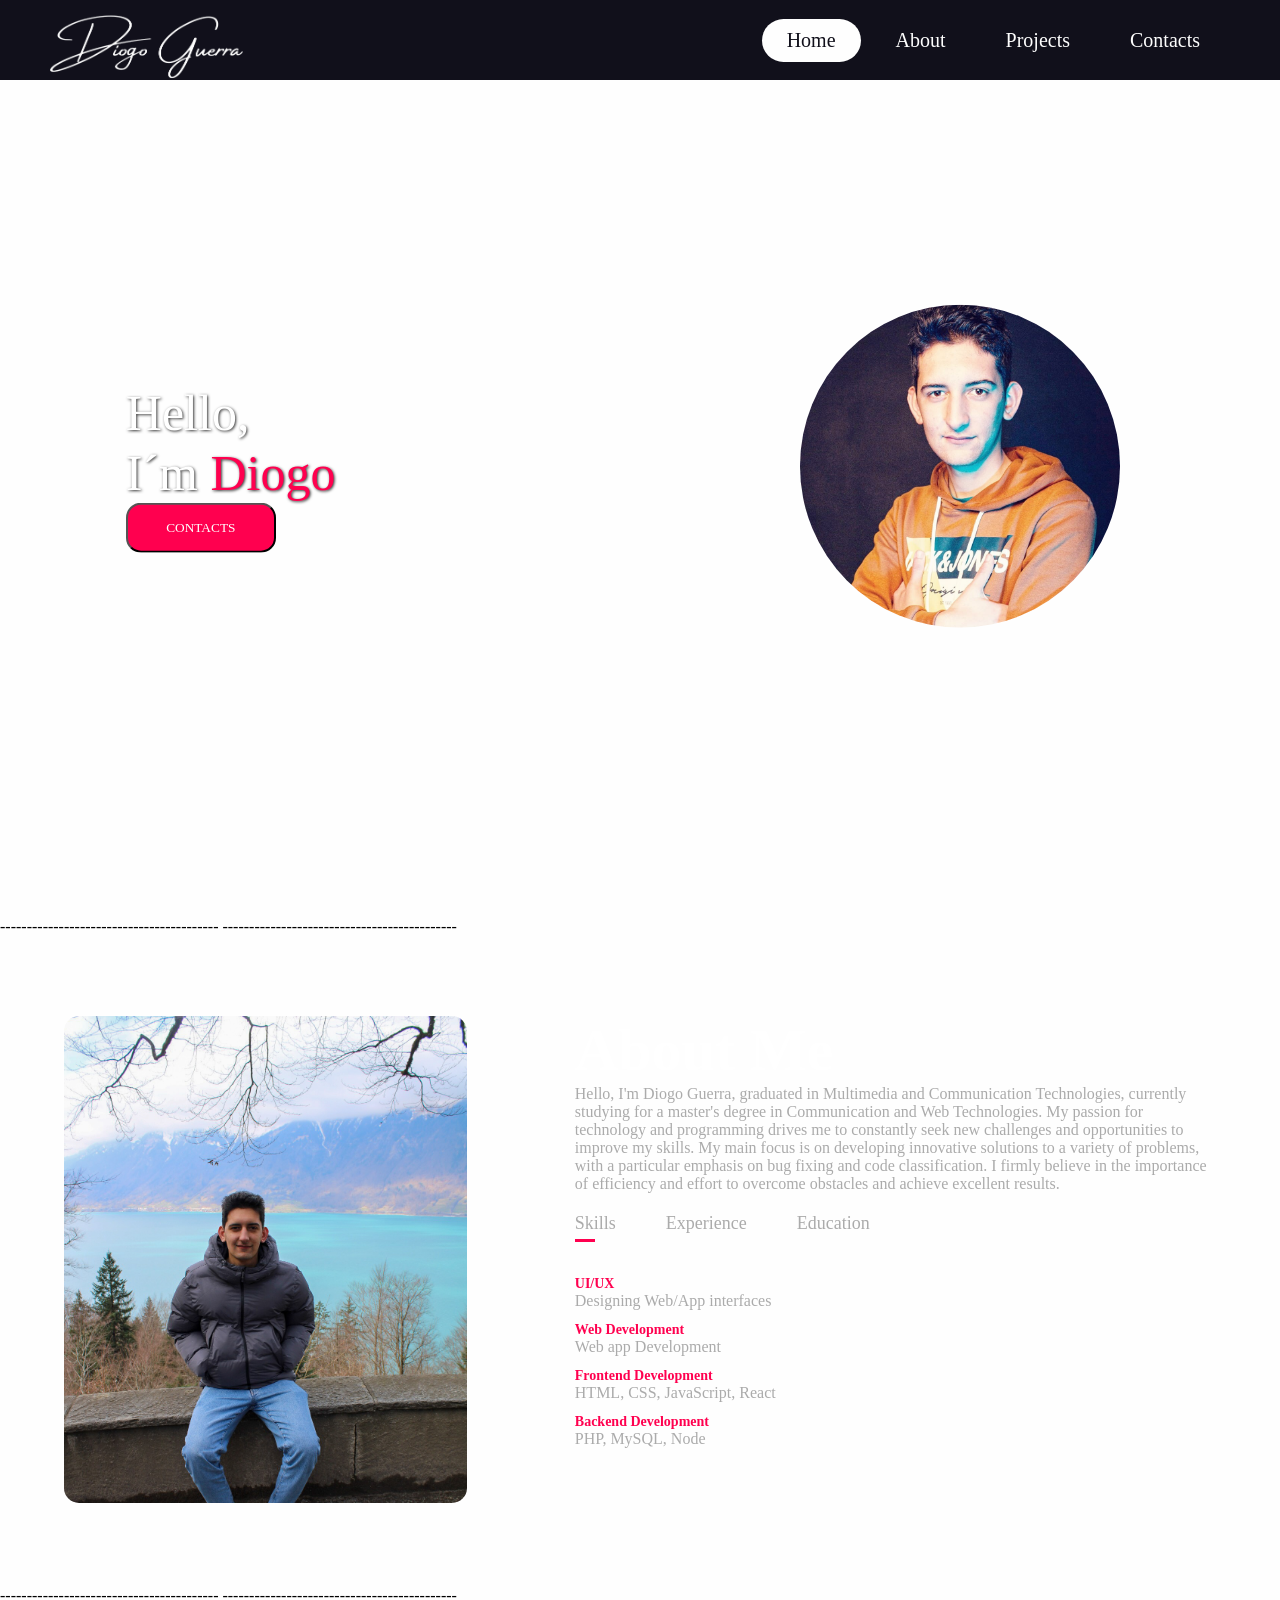
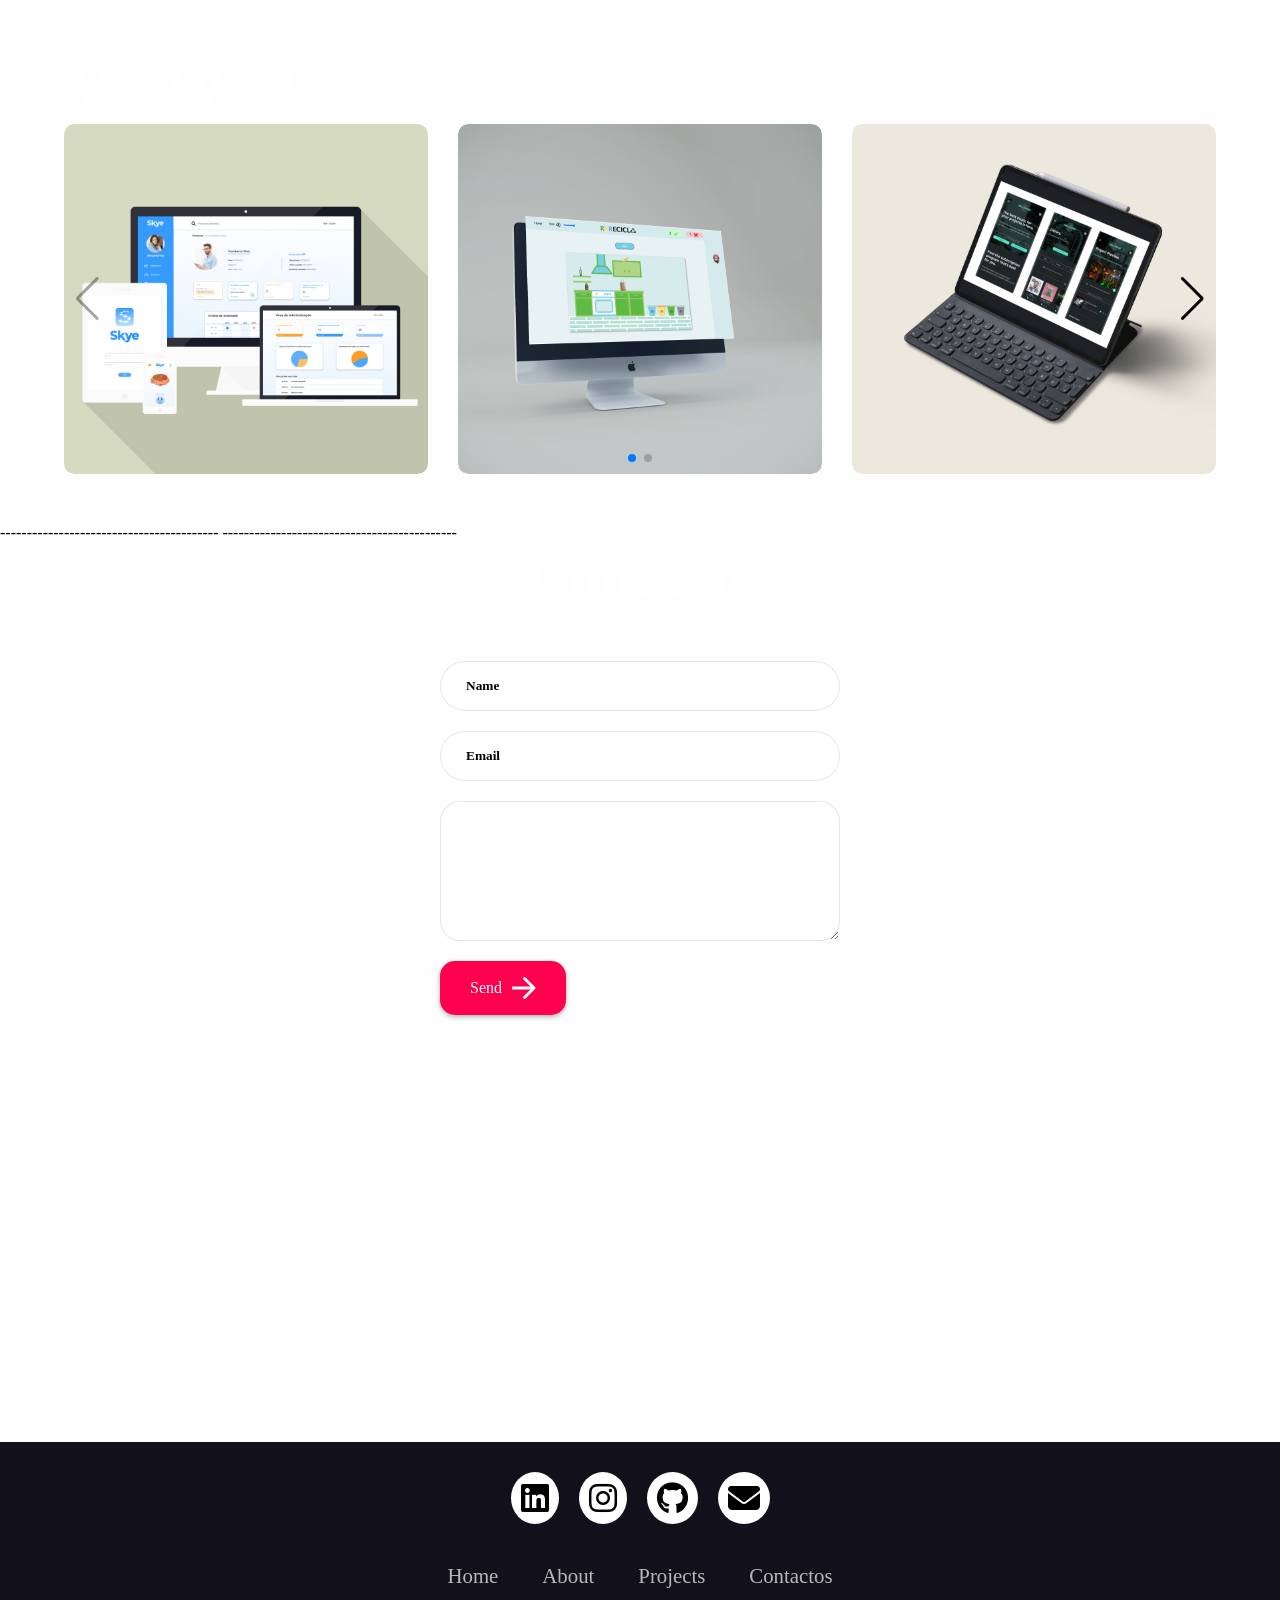
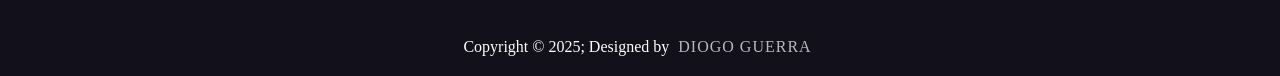
==== portfolio.html @ fce6efc9 "Add new images and configuration files for lightbox2 integration" ====
<!DOCTYPE html>
<html lang="pt">
<head>
    <meta charset="UTF-8">
    <meta name="viewport" content="width=device-width, initial-scale=1.0, maximum-scale=1.0, user-scaleable=no">
    <title>Portfolio - Diogo Guerra</title>
    <link rel="stylesheet" href="styles.css">
    <link rel="stylesheet" href="https://cdn.jsdelivr.net/npm/swiper/swiper-bundle.min.css" />


    <link rel="stylesheet" href="lightbox.min.css">

    <link rel="stylesheet" href="https://cdnjs.cloudflare.com/ajax/libs/font-awesome/6.5.2/css/all.min.css" integrity="sha512-SnH5WK+bZxgPHs44uWIX+LLJAJ9/2PkPKZ5QiAj6Ta86w+fsb2TkcmfRyVX3pBnMFcV7oQPJkl9QevSCWr3W6A==" crossorigin="anonymous" referrerpolicy="no-referrer" />
</head>
<body>
    <!-- Video Background Container that will span multiple sections -->
    <div class="background-video-container">
        <video autoplay loop muted class="background-video">
            <source src="videos/Star background.mp4" type="video/mp4">
        </video>
    </div>

    <header>
        <div class="logo">
            <a href="#home">
                <img style="max-width: 200px; max-height: 200px; margin-bottom: 20px;" src="imagens/assinatura.png" alt="Logo">
            </a>
        </div>
        <div class="hamburguer">
            <div class="line"></div>
            <div class="line"></div>
            <div class="line"></div>
        </div>
        <nav class="nav-bar">
            <ul>
                <li><a href="#home" class="active">Home</a></li>
                <li><a href="#about">About</a></li>
                <li><a href="#projects">Projects</a></li>
                <li><a href="#contacts">Contacts</a></li>
            </ul>
        </nav>
    </header>

    ----------------------------------------- <!-- Home Section -->--------------------------------------------


    <section id="home" class="video-background-section">
        <div class="box">
            <div class="text">
                <p> Hello,<br>I´m <span class="red-text">Diogo</span></p>
                <a href="#contacts" style="cursor: pointer;"><button style="cursor: pointer;">CONTACTS</button></a>
            </div>
            <div class="conteudo">
                <img src="imagens/Foto_perfil.jpg" alt="Profile Picture">
            </div>
        </div>
    </section>

----------------------------------------- <!-- About Section -->--------------------------------------------
    <div id="about">
        <div class="container" >
            <div class="row">
                <div class="about-col-1">
                    <img src="imagens/profile_img_about.jpg" alt="Profile Picture">
                </div>
                <div class="about-col-2">
                    <h1 class="sub-title">About Me</h1>
                    <p>Hello, I'm Diogo Guerra, graduated in Multimedia and Communication Technologies, currently studying for a master's degree in Communication and Web Technologies. My passion for technology and programming drives me to constantly seek new challenges and opportunities to improve my skills.

                        My main focus is on developing innovative solutions to a variety of problems, with a particular emphasis on bug fixing and code classification. I firmly believe in the importance of efficiency and effort to overcome obstacles and achieve excellent results.</p>

                    <div class="tab-titles">
                        <p class="tab-links active-link" onclick="opentab('skills')">Skills</p>
                        <p class="tab-links" onclick="opentab('experience')">Experience</p>
                        <p class="tab-links" onclick="opentab('education')">Education</p>
                    </div>

                    <div class="tab-contents active-tab" id="skills">
                        <ul>
                            <li><span>UI/UX</span><br>Designing Web/App interfaces</li>
                            <li><span>Web Development</span><br>Web app Development</li>
                            <li><span>Frontend Development</span><br>HTML, CSS, JavaScript, React</li>
                            <li><span>Backend Development</span><br>PHP, MySQL, Node</li>

                        </ul>
                    </div>

                    <div class="tab-contents" id="experience">
                        <ul>
                            <li><span>2024</span><br>Internship - Wordpress Developer at ISQCTAG</li>
                            <li><span>2024</span><br>Internship - Web Developer at Câmara Municipal de Monção</li>
                        </ul> 
                    </div>

                    <div class="tab-contents" id="education">
                        <ul>
                            <li><span>2021 - 2024</span><br>Degree in Multimedia Communication Technologies</li>
                            <li><span>2024 - Current</span><br>Master in Communication and Web Technologies</li>
                        </ul>
                    </div>
                    
                </div>
            </div>
        </div>
    </div>

    ----------------------------------------- <!-- Projects Section -->--------------------------------------------
    <div  id="projects">
        <div class="container">
            <h1 class="sub-title">My Work</h1>
    
            <!-- Swiper Container -->
            <div class="swiper mySwiper">
                <div class="swiper-wrapper">
                    <div class="swiper-slide">
                        <div class="work">
                            <img src="imagens/flat-devices-mockup.png" alt="Project 1">
                            <div class="layer">
                                <h3>Skye</h3>
                                <p>Lorem Ipsum ....</p>
                                <a href="#"><i class="fas fa-external-link-alt"></i></a>
                            </div>
                        </div>
                    </div>
    
                    <div class="swiper-slide">
                        <div class="work">
                            <img src="imagens/recicla_mockup.png" alt="Project 2">
                            <div class="layer">
                                <h3>Recicla</h3>
                                <p>Lorem Ipsum ....</p>
                                <a href="#"><i class="fas fa-external-link-alt"></i></a>
                            </div>
                        </div>
                    </div>
    
                    <div class="swiper-slide">
                        <div class="work">
                            <img src="imagens/melodrop_mockup.png" alt="Project 3">
                            <div class="layer">
                                <h3>Melodrop</h3>
                                <p>Lorem Ipsum ....</p>
                                <a href="#"><i class="fas fa-external-link-alt"></i></a>
                            </div>
                        </div>
                    </div>
    
                    <div class="swiper-slide">
                        <div class="work">
                            <img src="imagens/cosmozone_multiple.png" alt="Project 4">
                            <div class="layer">
                                <h3>CosmoZone</h3>
                                <p>Lorem Ipsum ....</p>
                                <a href="#"><i class="fas fa-external-link-alt"></i></a>
                            </div>
                        </div>
                    </div>
                </div>
    
                
                <div style="color: black;" class="swiper-button-next"></div>
                <div style="color: black;" class="swiper-button-prev"></div>
    
                
                <div  class="swiper-pagination"></div>
            </div>
        </div>
    </div>

   
    ----------------------------------------- <!-- Contacts Section -->--------------------------------------------

    <section id="contacts" class="contactos video-background-section" >
        <div class="contact-left-title" style="display: flex; justify-content: center; align-items: center; text-align: center; margin-bottom: 50px;">
            <h1 class="sub-title">Contacts</h1>
        </div>
        <div class="contact-container">
            <form action="https://api.web3forms.com/submit" method="POST" class="contact-left">
                <input type="hidden" name="access_key" value="b04d9338-ac57-45b5-b249-735be01ddca3">
                <input type="text" name="name" placeholder="Name" class="contact-inputs" required>
                <input type="email" name="email" placeholder="Email" class="contact-inputs" required>
                <textarea name="message" placeholder="" class="contact-inputs" required></textarea>
                <button type="submit" style="cursor: pointer;" class="contact-button">Send <img src="imagens/assets/arrow_icon.png"> </button>
            </form>
        </div>
    </section>
                    
    <footer>
       <div class="footer-container">
        <div class="social-icons">
            <a href="https://www.linkedin.com/in/diogo-guerra-2a3607280/"><i class="fa-brands fa-linkedin"></i></a>
            <a href="https://www.instagram.com/_diogo.guerra_/"><i class="fa-brands fa-instagram"></i></a>
            <a href="https://github.com/DiogoGuerra10"><i class="fa-brands fa-github"></i></a>
            <a href=mailto:"d.guerra@ua.pt"><i class="fa fa-envelope"></i></a>
        </div>

        <div class="footer-nav">
            <ul>
                <li>
                    <a href="#home">Home</a>
                    <a href="#about">About</a>
                    <a href="#projects">Projects</a>
                    <a href="#contacts">Contactos</a>
                </li>
            </ul>
        </div>
        <div class="footer-bottom">
            <p>Copyright &copy; 2025; Designed by <span class="designer"> Diogo Guerra</span></p>
       </div>
    </footer>

    <!-- Scripts -->
    <script src="js/Jquery.js"></script>
    <script src="lightbox.min.js"></script>
    <script src="https://ajax.googleapis.com/ajax/libs/jquery/3.5.1/jquery.min.js"></script>
    
    <script>
        hamburguer = document.querySelector(".hamburguer");
        hamburguer.onclick = function() {
            navBar = document.querySelector(".nav-bar");
            navBar.classList.toggle("active");
        }
        
        $(document).ready(function(){
          $("a").on('click', function(event) {
            if (this.hash !== "") {
              event.preventDefault();
              var hash = this.hash;
              $('html, body').animate({
                scrollTop: $(hash).offset().top
              }, 800, function(){
                window.location.hash = hash;
              });
            }
          });
        });

        $(document).on('click', '.project-filter li', function() {
            $(this).addClass('project-filter-active').siblings().removeClass('project-filter-active');
        });

        $(document).ready(function() {
            $('.list').click(function() {
                const value = $(this).attr('data-filter');
                $('.project-box').each(function() {
                    var filter = $(this).attr('data-filter');
                    if (value == 'todos') {
                        $('.project-box').show();
                    } else {
                        $('.project-box').not('.' + value).hide('1000');
                        $('.project-box').filter('.' + value).show('1000');
                    }
                });
            });
        });
    </script>

    <script>

        var tablinks = document.getElementsByClassName("tab-links");
        var tabcontents = document.getElementsByClassName("tab-contents");

        function opentab(tabname) {
            for (tablink of tablinks ) {
                tablink.classList.remove("active-link");
            }

            for (tabcontent of tabcontents ) {
                tabcontent.classList.remove("active-tab");
            }

            event.currentTarget.classList.add("active-link");
            document.getElementById(tabname).classList.add("active-tab");
        }
    </script>

<script src="https://cdn.jsdelivr.net/npm/swiper/swiper-bundle.min.js"></script>
<script>
    var swiper = new Swiper(".mySwiper", {
    slidesPerView: 3, 
    spaceBetween: 20,
    
    navigation: {
        nextEl: ".swiper-button-next",
        prevEl: ".swiper-button-prev",
    },
    pagination: {
        el: ".swiper-pagination",
        clickable: true,
    },
    
    breakpoints: {
        // Mobile
        320: {
            slidesPerView: 1,
            spaceBetween: 10
        },
        // Tablets
        768: {
            slidesPerView: 2,
            spaceBetween: 20
        },
        // Desktop
        1024: {
            slidesPerView: 3,
            spaceBetween: 30
        }
    }
});
</script>


</body>
</html>
---- styles.css ----
*{
    padding: 0;
    margin: 0;
    box-sizing: border-box;
    font-family: "Google Sans Regular";
    text-decoration: none;
    list-style: none;
    
}

body{
    background: #fefefe;
}


header{
    width: 100%;
    height: 80px;
    background: #11101b;
    display: flex;
    justify-content: space-between;
    align-items: center;
    padding: 0 100px;
    position: fixed;
    z-index: 1000;
}

.logo{
    color: #fefefe;
    font-size: 28px;
    font-weight: bold;
}

.hamburguer{
    display: none;
}
.logo a{
    color: inherit;
    text-decoration: none;
}

.nav-bar ul{
    display: flex;
}

.nav-bar ul li a{
    display: block;
    color: #fefefe;
    font-size: 20px;
    padding: 10px 25px;
    border-radius: 50px;
    transition: 0.2s;
    margin: 0 5px;

}

.nav-bar ul li a:hover{
    background: #fefefe;
    color: #11101b;
}

.nav-bar ul li a.active{
    color: #11101b;
    background: #fefefe;
}

footer{
    background-color: #11101b;
}
.footer-Container{
    width: 100%;
    padding: 70px 30px 20px ;
}
.social-icons{
    display: flex;
    justify-content: center;
    padding-top: 20px;
}
.social-icons a{
    text-decoration: none;
    padding:  10px;
    background-color: white;
    margin: 10px;
    border-radius: 50%;
}
.social-icons a i{
    font-size: 2em;
    color: black;
    opacity: 0,9;
}

.social-icons a:hover{
    background-color: #111;
    transition: 0.5s;
}
.social-icons a:hover i{
    color: white;
    transition: 0.5s;
}
.footer-nav{
    margin: 30px 0;
}
.footer-nav ul{
    display: flex;
    justify-content: center;
    list-style-type: none;
}
.footer-nav ul li a{
    color:white;
    margin: 20px;
    text-decoration: none;
    font-size: 1.3em;
    opacity: 0.7;
    transition: 0.5s;

}
.footer-nav ul li a:hover{
    opacity: 1;
}
.footer-bottom{
    background-color: #11101b;
    padding: 20px;
    text-align: center;
}
.footer-bottom p{
    color: white;
}
.designer{
    opacity: 0.7;
    text-transform: uppercase;
    letter-spacing: 1px;
    font-weight: 400;
    margin: 0px 5px;
}

section{
    width: 100%;
    height: 100vh;
    position: relative;
}

section div.background-section{
    width: 100%;
    height: 100%;
    position: absolute;
    z-index: 0;
}

.background-video {
    position: absolute;
    top: 0;
    left: 0;
    width: 100%;
    height: 100%;
    object-fit: cover;
    
}

section div.box{
    display: flex;
    align-items: center;
    justify-content: space-between;
    position: absolute;
    top: 50%;
    transform: translateY(-50%);
    right: 0;
    z-index: 1;
    width: 100%;
    text-align: center;
}

section div.box .text p{
    color:white;
    font-size: 50px;
    line-height: 60px;
    margin-left: 60%;
    white-space: nowrap;
}

section div.box .text button {
    margin-left: 60%;
    height: 50px;
    width: 150px;
    border-radius: 15px; 
    color: white;
    background-color: #ff004f;
}


section div.box .conteudo img{
    width: 50%;
    min-width: 300px;
    object-fit: cover;
    object-position: center;
}

.container {
    width: 90%;
    margin: 0 auto;
    display: flex;
    justify-content: space-between;
    align-items: center;
}



.conteudo {
    text-align: center;
    max-width: 50%;

}

.conteudo img {
    max-width: 100%; 
    height: auto; 
    border-radius: 50%;
}
.red-text {
    color: #ff004f;
}






.contactos{
    background-color: #cfcfcf;
    
}




.contact-container {
    height: auto;
    display: flex;
    align-items: center;
    justify-content: space-evenly;
}

.contact-left{
    display: flex;
    flex-direction: column;
    align-items: start;
    gap: 20px;
}



.contact-inputs{
width: 400px;
height: 50px;
border: none;
outline: none;
padding-left: 25px;
font-weight: 500;
color: black;
border-radius: 50px;
background-color: #fefefe;

}

.contact-left textarea{
    height: 140px;
    padding-top: 15px;
    border-radius: 20px;

}

.contact-inputs:focus{
    border:2px solid #ff004f
}

.contact-inputs::placeholder{
    color: black;
    font-weight: 700;
}

.contact-left button{
    display:flex;
    align-items: center;
    padding: 15px 30px;
    font-size: 16px;
    color: #Fff;
    gap: 10px;
    border: none;
    border-radius: 50px;
    background: #ff004f
}





/* Add these new styles for the video background that extends across sections */

.background-video-container {
    position: fixed;
    top: 0;
    left: 0;
    width: 100%;
    height: 100%;
    z-index: -1; /* Place it behind all content */
    overflow: hidden;
}

.background-video {
    position: absolute;
    top: 0;
    left: 0;
    width: 100%;
    height: 100%;
    object-fit: cover;
}

/* Add this class to sections that should have the video background visible */
.video-background-section {
    background: transparent; /* Make section background transparent to show video */
    position: relative;
    z-index: 1; /* Above the video but below other elements */
}



/* Adjust text colors in sections with video background for better visibility */
.video-background-section .text p,
.contactos.video-background-section .contact-left-title span {
    color: white;
    text-shadow: 1px 1px 3px rgba(0, 0, 0, 0.8); /* Add shadow for better readability */
}

/* Make contact form more visible against the video background */
.contactos.video-background-section .contact-inputs {
    background-color: rgba(255, 255, 255, 0.9);
    border: 1px solid rgba(0, 0, 0, 0.1);
}

/* Adjust button visibility */
.contactos.video-background-section .contact-button {
    background: #ff004f;
    box-shadow: 0 2px 5px rgba(0, 0, 0, 0.3);
    border-radius: 15px;
}

/* About Section */
#about{
    padding: 80px 0;
    color: #ababab;
}

.row{
    display: flex;
    justify-content: space-between;
    flex-wrap: wrap;
}

.about-col-1{
    flex-basis: 35%;
}
.about-col-1 img{
    width: 100%;
    border-radius: 15px;
}

.about-col-2{
    flex-basis: 60%;
    padding-left: 50px;
}

.sub-title{
    font-size: 60px;
    font-weight: 600;
    color: #fff;
    
}

.tab-titles{
    display: flex;
    margin: 20px 0 40px;
}

.tab-links{
    margin-right: 50px;
    font-size: 18px;
    font-weight: 500;
    cursor: pointer;
    position: relative;
}

.tab-links::after{
    content: "";
    width: 0;
    height: 3px;
    background: #ff004f;
    position: absolute;
    left: 0;
    bottom: -8px;
    transition: 0.5s;
}

.tab-links.active-link::after{
    width: 50%;
}

.tab-contents ul li{
    list-style: none;
    margin: 10px 0;
}

.tab-contents ul li span{
    color: #ff004f;
    font-size: 14px;
    font-weight: 900;
}

.tab-contents{
    display: none;
}

.tab-contents.active-tab{
    display: block;
}

/* About Section */

#projects{
    padding: 50px 0;
}

#projects .container {
    flex-direction: column;
    align-items: flex-start;
}

.work-list {
    display: flex;
    justify-content: space-between; 
    gap: 20px; 
    margin-top: 50px;
    width: 100%;
}

.work {
    width: 100%;
    height: 350px; /* Fixed height */
    position: relative;
    overflow: hidden;
    border-radius: 10px;
}

.work img {
    width: 100%;
    height: 100%;
    object-fit: cover;
    border-radius: 10px;
    transition: transform 0.5s;
}


.layer{
    width: 100%;
    height: 0;
    background: linear-gradient(rgba(0, 0, 0, 0.6),#ff004f);
    border-radius: 10px;
    position: absolute;
    left: 0;
    bottom: 0;
    overflow: hidden;
    display: flex;
    align-items: center;
    justify-content: center;
    flex-direction: column;
    padding: 0 40px;
    text-align: center;
    font-size: 14px;
    transition: height 0.5s;
}

.layer h3{
    
    font-weight: 500;
    margin-bottom: 20px;
}

.layer a{
    margin-top: 20px;
    color: #ff004f;
    text-decoration: none;
    font-size: 18px;
    line-height: 60px;
    background: #fff;
    width: 60px;
    height: 60px;
    border-radius: 50%;
    text-align: center;
}

.work:hover img{
    transform: scale(1.1);
    
}

.work:hover .layer{
    height: 100%;
}

.swiper {
    width: 100%;
    max-width: 1400px; 
    margin: 0 auto;
}

.swiper-slide {
    width: calc(33.333% - 20px); 
    box-sizing: border-box;
}



@media(max-width:740px){


    .project-filter{
    background-color: #f9f9f9;
    border: 1px solid rgba(0, 0, 0, 0.05);
    }

    .project-filter-active{
    background-color: #ffffff;
    border: 1px solid rgb(219, 219, 219);
    }

    .project-box{
    width:80%;
    }
}
@media(max-width:550px){



    .skills{
        width: auto;
    }


}


@media only screen and (max-width: 750px){
    #projetos{
        min-height: 700vh;
    }
}


@media (max-width: 500px) {
    .footer-nav ul li a {
        display: block;
    }

    #projetos{
        min-height: 250vh;
        
       }

}


@media (max-width: 700px){
    .footer-nav ul{
        flex-direction: column;
    } 
    .footer-nav ul li{
        width:100%;
        text-align: center;
        margin: 10px;
    }
    .social-icons a{
        padding: 8px;
        margin: 4px;
    }

}

@media only screen and (max-width: 1320px){

    header{
        padding: 0 50px;
    }

}

@media only screen and (max-width: 1100px){

    header{
        padding: 0 30px;
    }

}

@media only screen and (max-width: 900px){

   .hamburguer{
       display: block;
       cursor: pointer;
   }

   .hamburguer .line{
    width: 30px;
    height: 3px;
    background: #fefefe;
    margin: 6px 0;
   }

   .nav-bar{
    height: 0;
    position: absolute;
    top: 80px;
    left: 0;
    right: 0;
    width: 100vw;
    background: #11101b;
    transition: 0.5s;
    overflow: hidden;
    z-index: 1000;
   }

   .nav-bar.active{
    height: 450px;
   }

   .nav-bar ul{
    display: block;
    width: fit-content;
    margin: 80px auto 0 auto;
    text-align: center;
    transition: 0.5s;
    opacity: 0;
   }

   .nav-bar.active ul{
    opacity: 1;
   }

   .nav-bar ul li a{
    margin-bottom: 12px;
    
   }

   .sobre-text{
    width: auto;
    }

    .sobre-text p{
    font-size: 10px;
    line-height: 15px;
    }

    .contact-inputs{
    width: 40vh;

    }

    .contact-container{
    padding-top: 50px;
    }

    .conteudo{
        
    scale: 0.5;
    margin-top: 500px;
    }

    .box{
    padding-bottom: 200px;
    margin-right: 100px;
    text-align: center;
    }

}

::-webkit-scrollbar-track {
    background: #11101b;
}

::-webkit-scrollbar-thumb {
    background:#aaaaaa;
}


::-webkit-scrollbar {
    width: 10px;
}
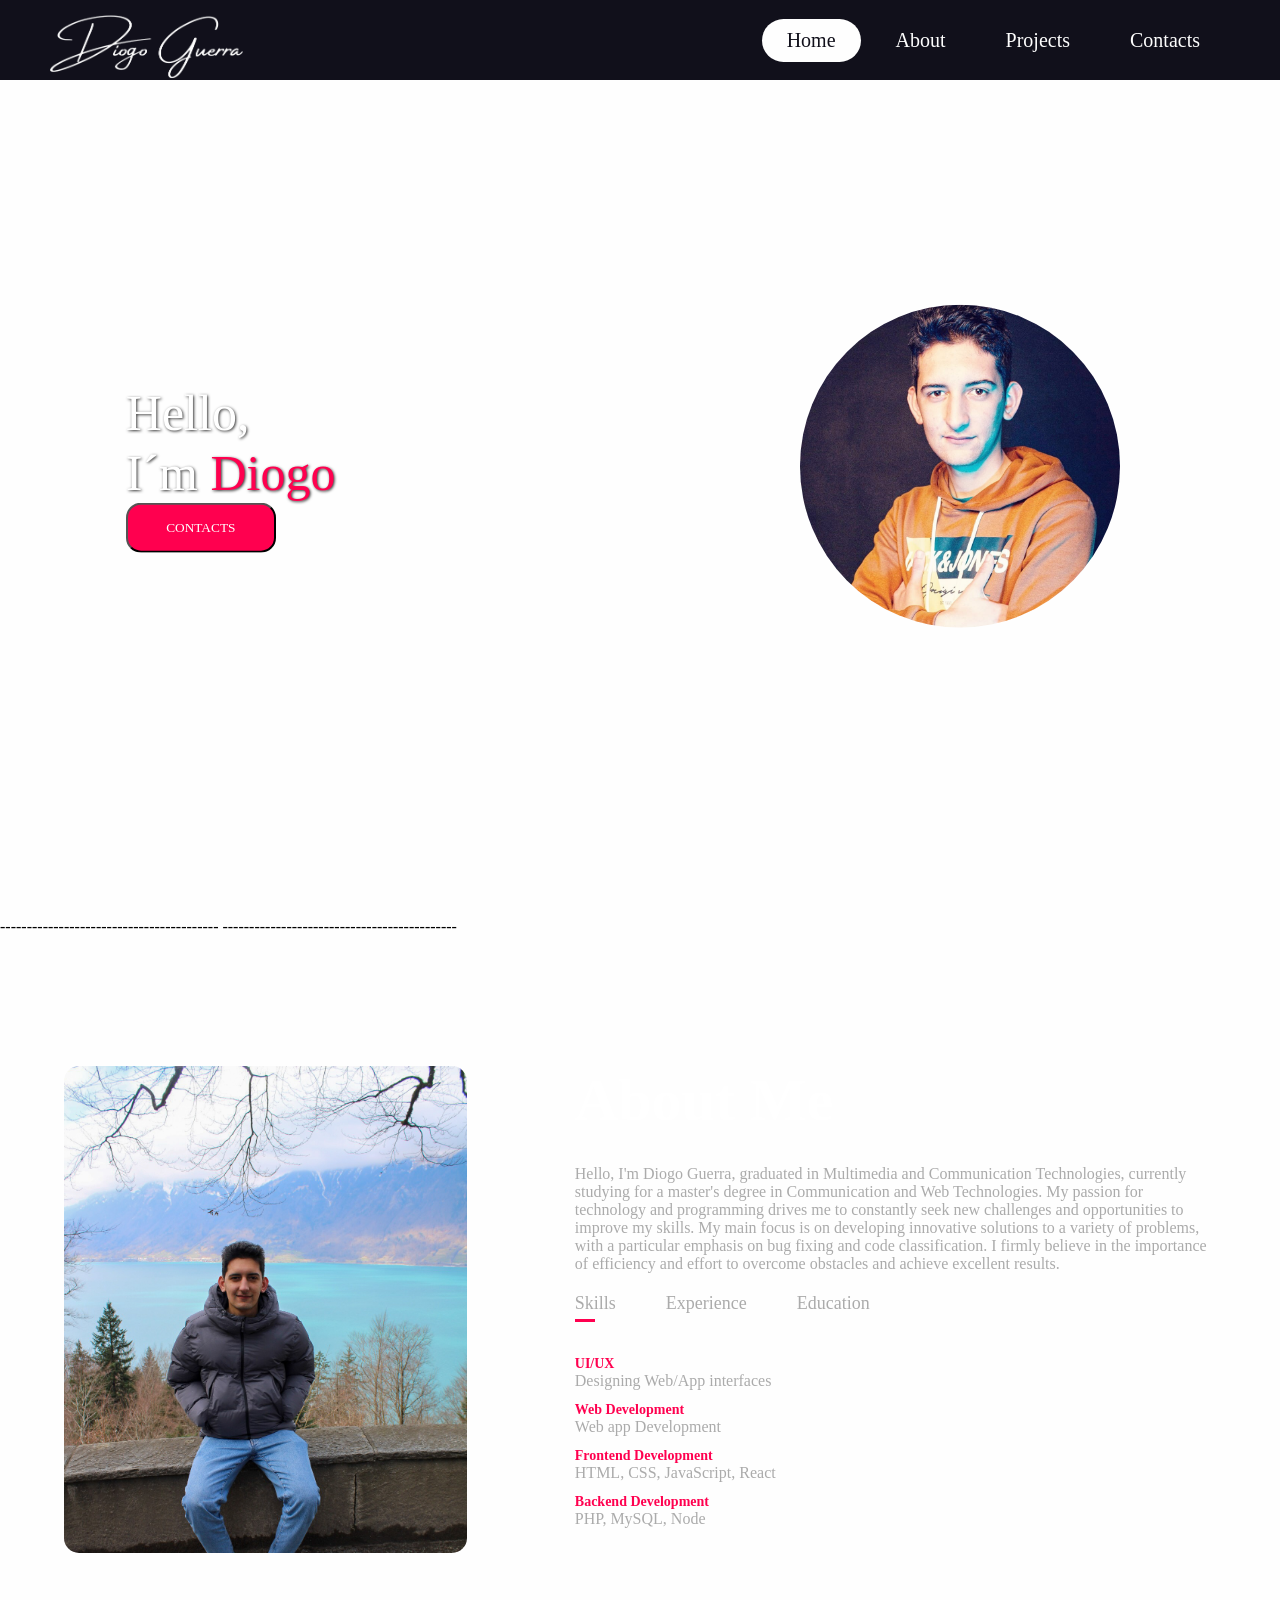
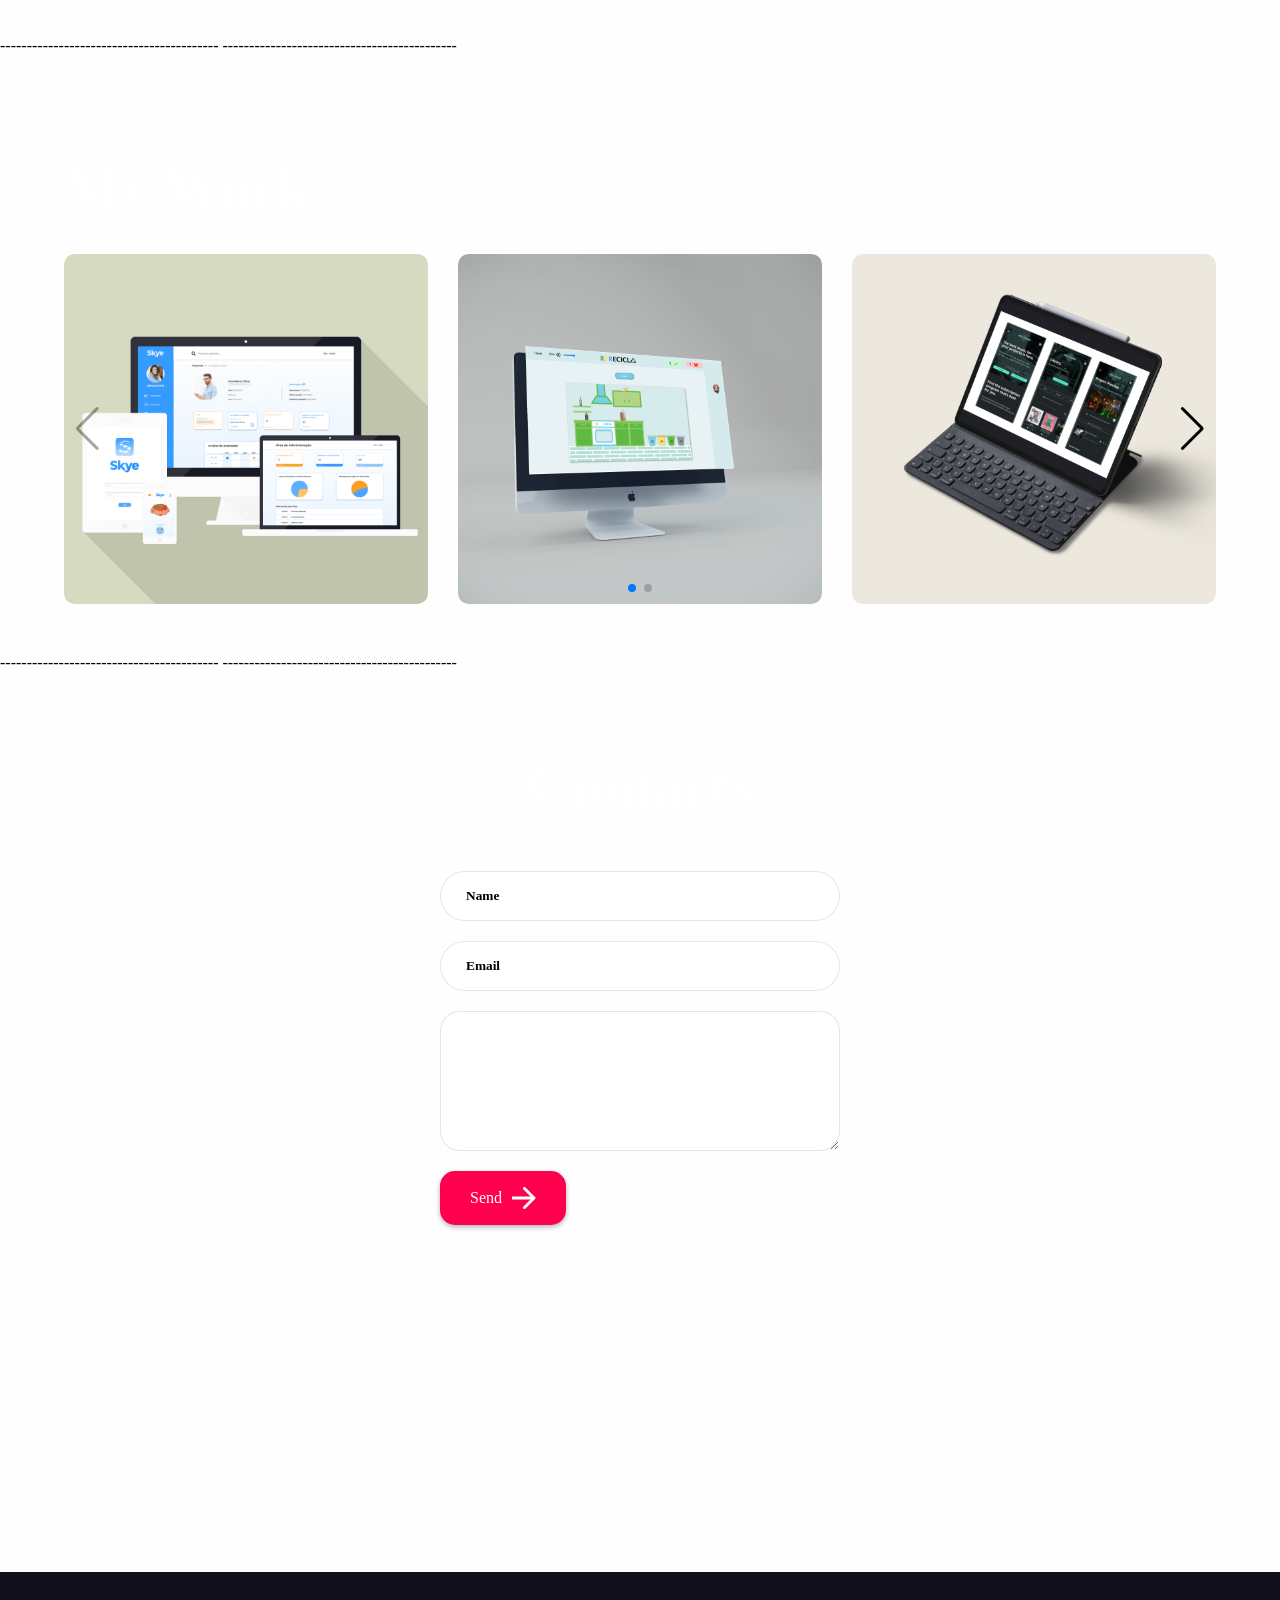
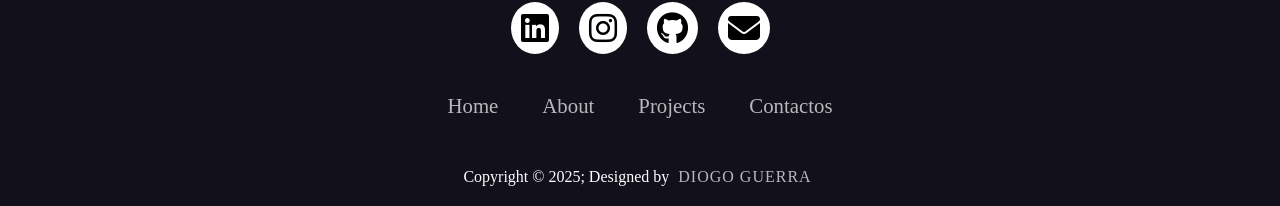
==== commit cadbc258: "Update project descriptions and enhance styling for better readability" ====
--- a/portfolio.html
+++ b/portfolio.html
@@ -8,7 +8,6 @@
     <link rel="stylesheet" href="https://cdn.jsdelivr.net/npm/swiper/swiper-bundle.min.css" />
 
 
-    <link rel="stylesheet" href="lightbox.min.css">
 
     <link rel="stylesheet" href="https://cdnjs.cloudflare.com/ajax/libs/font-awesome/6.5.2/css/all.min.css" integrity="sha512-SnH5WK+bZxgPHs44uWIX+LLJAJ9/2PkPKZ5QiAj6Ta86w+fsb2TkcmfRyVX3pBnMFcV7oQPJkl9QevSCWr3W6A==" crossorigin="anonymous" referrerpolicy="no-referrer" />
 </head>
@@ -117,8 +116,8 @@
                             <img src="imagens/flat-devices-mockup.png" alt="Project 1">
                             <div class="layer">
                                 <h3>Skye</h3>
-                                <p>Lorem Ipsum ....</p>
-                                <a href="#"><i class="fas fa-external-link-alt"></i></a>
+                                <p>Skye is my final project of the degree, developed to offer an additional tool to therapists in managing anxiety. It has an area dedicated to therapists, an administration area for patients, and another area dedicated to patients, where it presents resources for combating anxiety.</p>
+                                <!-- <a href="#"><i class="fas fa-external-link-alt"></i></a> -->
                             </div>
                         </div>
                     </div>
@@ -127,9 +126,9 @@
                         <div class="work">
                             <img src="imagens/recicla_mockup.png" alt="Project 2">
                             <div class="layer">
-                                <h3>Recicla</h3>
-                                <p>Lorem Ipsum ....</p>
-                                <a href="#"><i class="fas fa-external-link-alt"></i></a>
+                                <h3>RRRecicla</h3>
+                                <p>In our project inspired by the RTP series "UAU", we chose to address the topic of recycling. We developed an educational website with an integrated mini game. We mainly use JavaScript as our programming language. The objective was to raise awareness and educate users about the importance of recycling in an interactive and engaging way.</p>
+                               <!--  <a href="#"><i class="fas fa-external-link-alt"></i></a> -->
                             </div>
                         </div>
                     </div>
@@ -139,8 +138,8 @@
                             <img src="imagens/melodrop_mockup.png" alt="Project 3">
                             <div class="layer">
                                 <h3>Melodrop</h3>
-                                <p>Lorem Ipsum ....</p>
-                                <a href="#"><i class="fas fa-external-link-alt"></i></a>
+                                <p>This was my first major academic project. We were asked to create a fictitious product and brand for an app, design the entire user interface, and then prototype it. With that, Melodrop was born. An app made for videographers and editors where they can access and share their music.</p>
+                                <!-- <a href="#"><i class="fas fa-external-link-alt"></i></a> -->
                             </div>
                         </div>
                     </div>
@@ -150,8 +149,8 @@
                             <img src="imagens/cosmozone_multiple.png" alt="Project 4">
                             <div class="layer">
                                 <h3>CosmoZone</h3>
-                                <p>Lorem Ipsum ....</p>
-                                <a href="#"><i class="fas fa-external-link-alt"></i></a>
+                                <p>Cosmozone is an application created in collaboration with the Porto Planetarium. It allows users to view past and future events of scientific entities such as the Planetarium and provide feedback through multimedia content. It also includes an exclusive administration area, making it easier for users to publish events.</p>
+                                <!-- <a href="#"><i class="fas fa-external-link-alt"></i></a> -->
                             </div>
                         </div>
                     </div>
@@ -172,7 +171,7 @@
 
     <section id="contacts" class="contactos video-background-section" >
         <div class="contact-left-title" style="display: flex; justify-content: center; align-items: center; text-align: center; margin-bottom: 50px;">
-            <h1 class="sub-title">Contacts</h1>
+            <h1 class="sub-title-Contacts">Contacts</h1>
         </div>
         <div class="contact-container">
             <form action="https://api.web3forms.com/submit" method="POST" class="contact-left">
--- a/styles.css
+++ b/styles.css
@@ -200,6 +200,7 @@
     display: flex;
     justify-content: space-between;
     align-items: center;
+    padding-top: 50px;
 }
 
 
@@ -372,7 +373,15 @@
     font-size: 60px;
     font-weight: 600;
     color: #fff;
+    margin-bottom: 30px;
     
+}
+
+.sub-title-Contacts{
+    font-size: 60px;
+    font-weight: 600;
+    color: #fff;
+    padding-top: 80px;
 }
 
 .tab-titles{
@@ -478,7 +487,7 @@
 }
 
 .layer h3{
-    
+    color: #fff;
     font-weight: 500;
     margin-bottom: 20px;
 }
@@ -496,6 +505,10 @@
     text-align: center;
 }
 
+.layer p{
+    color: #fff;
+}
+
 .work:hover img{
     transform: scale(1.1);
     
@@ -516,6 +529,32 @@
     box-sizing: border-box;
 }
 
+@media only screen and (max-width: 600px){
+    .sub-title {
+        font-size: 40px;
+       margin-bottom: 20px;
+    }
+
+    .about-col-1, .about-col-2{
+        flex-basis: 100%;
+
+    }
+
+    .about-col-1{
+        margin-bottom: 30px;
+    }
+
+    .about-col-2{
+        font-size: 14px;
+    }
+
+    .tab-links{
+        font-size: 16px;
+        margin-right: 20px;
+    }
+
+
+}
 
 
 @media(max-width:740px){
